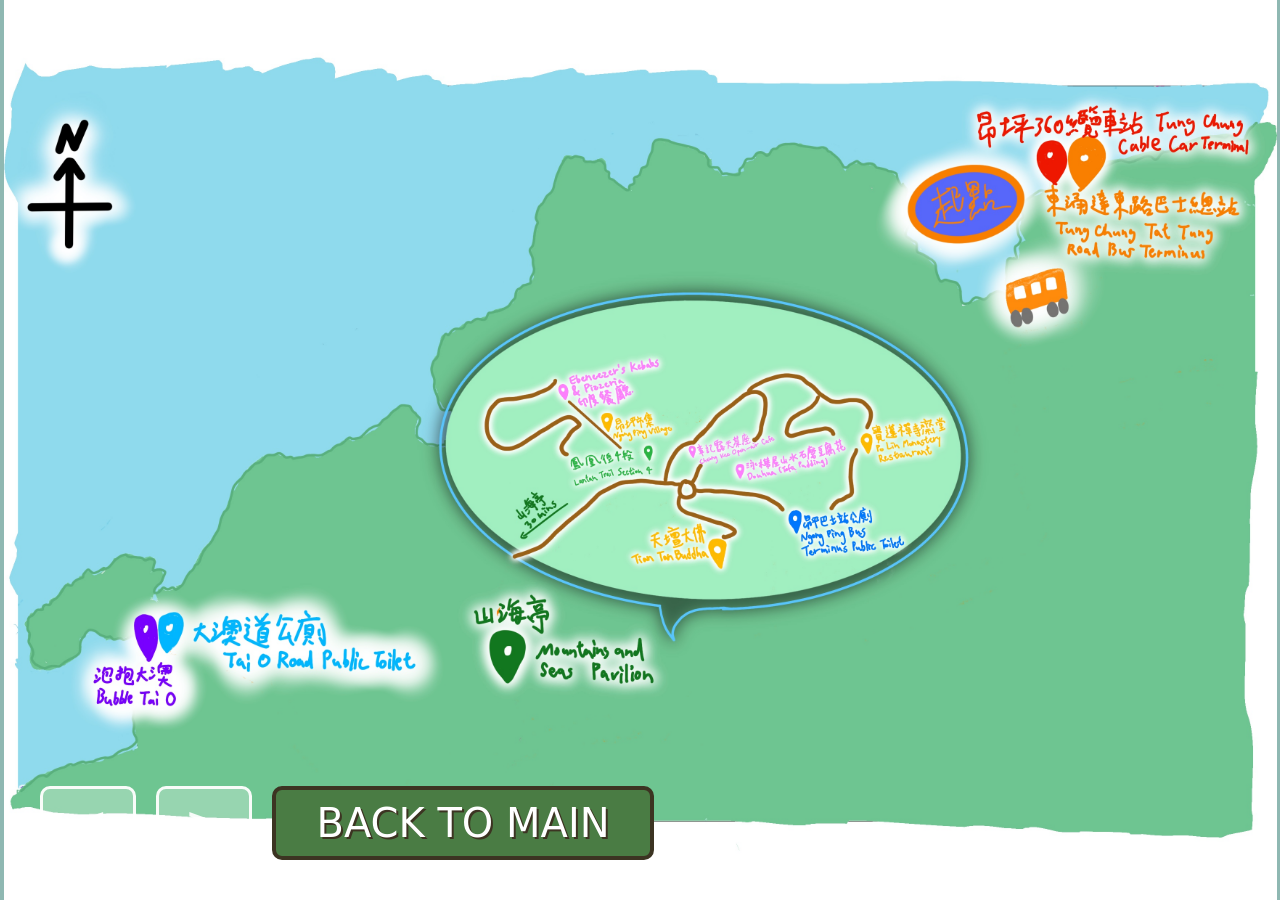
==== detail_map.html @ 4e705b8f "First Commit" ====
<!DOCTYPE html>
<html lang="en">
<head>
    <meta charset="UTF-8">
    <meta name="viewport" content="width=device-width, initial-scale=1.0">
    <title>Detailed Map - Lantau</title>
    <link rel="preconnect" href="https://fonts.googleapis.com">
    <link rel="preconnect" href="https://fonts.gstatic.com" crossorigin>
    <link href="https://fonts.googleapis.com/css2?family=Irish+Grover&family=Press+Start+2P&family=Protest+Guerrilla&display=swap" rel="stylesheet">
    <link rel="stylesheet" href="style.css">
</head>
<body class="detail-page">
    <audio id="bgm-player" loop autoplay playsinline preload="auto">
        <source src="src/audio_bgm.wav" type="audio/wav">
    </audio>
    <div class="main-wrapper detail-view">
        <main class="content map-container">
            <!-- Ebeneezer's Kebabs & Pizzeria (Pink) -->
            <button class="map-pin" style="top: 39%; left: 43.8%; filter: drop-shadow(2px 2px 0px #3C3422) hue-rotate(330deg);" 
                data-title="Ebeneezer's Kebabs & Pizzeria" 
                data-chinese_context="位於昂坪市集9A號舖。清真認證的印度及中東餐廳。提供優質素食選擇，包括咖喱角、印式芝士、鷹嘴豆泥球及烤餅。營業時間：每日10:00-18:00。昂坪唯一清真認證餐廳。" 
                data-eng_context="Located in Shop 9A, Ngong Ping Village. Halal-certified Indian and Middle Eastern restaurant. Offers excellent vegetarian options including samosas, paneer subzi, falafel, and rotis. Operating hours: 10:00-18:00 daily. The only halal restaurant in Ngong Ping."
                data-img="src/image/TaiO/Ebeneezer.png">
                📍
            </button>

            <!-- Cheung Kee Open-air Cafe (Purple) -->
            <button class="map-pin" style="top: 49.3%; left: 54.4%; filter: drop-shadow(2px 2px 0px #3C3422) hue-rotate(280deg);" 
                data-title="章記露天茶座 Cheung Kee Open-air Cafe" 
                data-chinese_context="" 
                data-eng_context=""
                data-img="src/image/TaiO/Cheung_Kee.png">
                📍
            </button>

            <!-- Douhua (Pink) -->
            <button class="map-pin" style="top: 52.3%; left: 58.7%; filter: drop-shadow(2px 2px 0px #3C3422) hue-rotate(330deg);" 
                data-title="泳樺屋山水石磨豆腐花 Douhua (Tofu Pudding)" 
                data-chinese_context="" 
                data-eng_context=""
                data-img="src/image/TaiO/Douhua.png">
                📍
            </button>

            <!-- Ngong Ping 360 Cable Car (Red) -->
            <button class="map-pin" style="top: 15.5%; left: 81.3%;" 
                data-title="昂坪360纜車站 Ngong Ping 360 Cable Car Terminal" 
                data-chinese_context="電動纜車，零直接排放。全程5.7公里，車程24至30分鐘，每小時可載3,500名乘客。可選擇標準車廂或水晶車廂（透明玻璃底）。開放時間：平日10:00-18:00，週末09:00-18:30。" 
                data-eng_context="An electric-powered cable car with zero direct emissions. The 5.7km journey takes 24-30 minutes and can carry 3,500 passengers per hour. Choose between standard or crystal cabins (with glass floors). Operating hours: Weekdays 10:00-18:00, Weekends 09:00-18:30."
                data-img="">
                📍
            </button>

            <!-- Tung Chung Tat Tung Road Bus Terminus (Red) -->
            <button class="map-pin" style="top: 23.3%; left: 87.7%;" 
                data-title="東涌達東路巴士總站 Tung Chung Tat Tung Road Bus Terminus" 
                data-chinese_context="東涌的主要巴士樞紐。從這裡可以搭乘新大嶼山巴士23號線前往昂坪。巴士車程約101分鐘，沿途經過風景優美的山路。" 
                data-eng_context="The main bus hub in Tung Chung. From here, you can take NLB Bus No. 23 to Ngong Ping. The bus journey takes about 101 minutes and passes through scenic mountain roads."
                data-img="src/image/TaiO/Bus_terminal.png">
                📍
            </button>
            
            <!-- Ngong Ping Village (Orange) -->
            <button class="map-pin" style="top: 44.3%; left: 47.6%; filter: drop-shadow(2px 2px 0px #3C3422) hue-rotate(30deg);" 
                data-title="昂坪市集 Ngong Ping Village" 
                data-chinese_context="位於纜車終點站的主題村莊。設有商店、餐廳及適合家庭的景點。" 
                data-eng_context="A themed village at the cable car terminus. Features shops, restaurants, and family-friendly attractions."
                data-img="">
                📍
            </button>

            <!-- Ngong Ping Bus Terminus Public Toilet (Blue) -->
            <button class="map-pin" style="top: 60.5%; left: 64.1%; filter: drop-shadow(2px 2px 0px #3C3422) hue-rotate(200deg);" 
                data-title="昂坪巴士站公廁 Ngong Ping Bus Terminus Public Toilet" 
                data-chinese_context="" 
                data-eng_context=""
                data-img="src/image/TaiO/puclic_toliet.png">
                📍
            </button>

            <!-- Mountains and Sea Pavilion (Green) -->
            <button class="map-pin" style="top: 79.5%; left: 39.5%; filter: drop-shadow(2px 2px 0px #3C3422) hue-rotate(100deg);" 
                data-title="山海亭 Mountains and Sea Pavilion" 
                data-chinese_context="" 
                data-eng_context=""
                data-img="src/image/TaiO/MSP.jpg">
                📍
            </button>

            <!-- Lantau Trail Section 4 (Green) -->
            <button class="map-pin" style="top: 50.4%; left: 48.7%; filter: drop-shadow(2px 2px 0px #3C3422) hue-rotate(100deg);" 
                data-title="鳳凰徑4段 Lantau Trail Section 4" 
                data-chinese_context="" 
                data-eng_context=""
                data-img="src/image/TaiO/Lantau_trail.png">
                📍
            </button>

            <!-- Tai O Road Public Toilet (Blue) -->
            <button class="map-pin" style="top: 71.3%; left: 14.8%; filter: drop-shadow(2px 2px 0px #3C3422) hue-rotate(200deg);" 
                data-title="大澳道公廁 Tai O Road Public Toilet" 
                data-chinese_context="" 
                data-eng_context=""
                data-img="src/image/TaiO/TaiO_toliet.png">
                📍
            </button>

            <!-- Bubble Tai O (Purple) -->
            <button class="map-pin" style="top: 74.4%; left: 11.9%; filter: drop-shadow(2px 2px 0px #3C3422) hue-rotate(280deg);" 
                data-title="泡抱大澳 Bubble Tai O" 
                data-chinese_context="" 
                data-eng_context=""
                data-img="src/image/TaiO/BubbleTaiO.png">
                📍
            </button>

            <!-- Tian Tan Buddha (Yellow) -->
            <button class="map-pin" style="top: 62.5%; left: 57.1%; filter: drop-shadow(2px 2px 0px #3C3422) hue-rotate(60deg);" 
                data-title="天壇大佛 Tian Tan Buddha" 
                data-chinese_context="全球最高的戶外青銅坐佛，高34米。重要的佛教朝聖地。遊客需攀登268級階梯才能到達大佛腳下。從頂部可飽覽大嶼山及周邊山巒的壯麗景色。" 
                data-eng_context="The world's largest outdoor bronze Buddha statue, standing 34 metres tall. A major Buddhist pilgrimage site. Visitors can climb 268 steps to reach the Buddha. From the top, you get amazing views of Lantau Island and the surrounding mountains.."
                data-img="src/image/TaiO/Baddha.png">
                📍
            </button>

            <!-- Po Lin Monastery Restaurant (Yellow) -->
            <button class="map-pin" style="top: 48.6%; left: 68.8%; filter: drop-shadow(2px 2px 0px #3C3422) hue-rotate(60deg);" 
                data-title="寶蓮禪寺齋堂 Po Lin Monastery Restaurant" 
                data-chinese_context="位於大佛旁的佛教寺院。始建於1906年，是香港最著名的宗教聖地之一。遊客可在寺內的齋堂享用素食。" 
                data-eng_context="A Buddhist monastery located next to the Big Buddha. Founded in 1906, it is one of Hong Kong's most famous religious sites. Visitors can enjoy vegetarian meals at the monastery's restaurant."
                data-img="src/image/TaiO/PoLin.png">
                📍
            </button>
        </main>
        
        <!-- Navigation Controls -->
        <div class="bottom-controls">
            <button class="nav-btn prev-btn">&lt;</button>
            <button class="nav-btn next-btn">&gt;</button>
            <a href="index.html?view=main" class="banner-ribbon back-btn" style="text-decoration: none;">BACK TO MAIN</a>
        </div>
        
        <!-- Popup Modal -->
        <div id="info-modal" class="modal hidden">
            <div class="modal-content">
                <div class="modal-header">
                    <span id="modal-title">Title</span>
                    <div class="modal-controls">
                        <span>_</span>
                        <span>□</span>
                        <span class="close-btn">×</span>
                    </div>
                </div>
                <div class="modal-body">
                    <p id="modal-chinese-context"></p>
                    <p id="modal-eng-context"></p>
                    <div class="modal-image-container">
                        <img id="modal-location-img" src="" alt="Location Image" style="width: 100%; border-radius: 5px; border: 3px solid #3b6b98; display: none;">
                    </div>
                </div>
                <img src="src/image/monkey.png" alt="Monkey" class="monkey-img">
            </div>
        </div>
    </div>
    <script src="script.js"></script>
</body>
</html>
---- style.css ----
* {
    margin: 0;
    padding: 0;
    box-sizing: border-box;
}

body, html {
    height: 100%;
    width: 100%;
    overflow: hidden;
    font-family: 'Irish Grover', system-ui;
    background-color: #8fb8b2;
}

.main-wrapper {
    position: relative;
    width: 100vw;
    height: 100vh;
    background-color: #8fb8b2; /* Matches water color */
    display: flex;
    justify-content: center;
    align-items: center;
}

.main-wrapper:not(.detail-view):not(.trail-view) {
    background-image: url('src/image/map.png');
    background-size: cover;
    background-position: center;
}

.main-wrapper.detail-view, 
.main-wrapper.trail-view,
.main-wrapper.suggested-route-view {
    background-image: none;
}

.main-wrapper.suggested-route-view::before {
    content: "";
    position: absolute;
    top: 0;
    left: 0;
    width: 100%;
    height: 100%;
    background-image: url('src/image/map.png');
    background-size: cover;
    background-position: center;
    filter: blur(5px);
    z-index: -1;
}

.route-container {
    width: 100%;
    height: 100%;
    display: flex;
    flex-direction: column;
    padding: 60px;
    position: relative;
    z-index: 1;
}

.route-header {
    display: flex;
    justify-content: space-between;
    align-items: flex-start;
    width: 100%;
    gap: 36px;
}

.route-logo-wrapper {
    width: 560px;
    max-width: 42vw;
    margin-top: 8px;
}

.route-logo-inner {
    position: relative;
    width: 100%;
}

.route-logo-cloud {
    width: 100%;
    display: block;
    filter: drop-shadow(0 8px 10px rgba(0,0,0,0.18));
}

.route-logo-text {
    position: absolute;
    inset: 0;
    display: flex;
    align-items: center;
    justify-content: center;
    text-align: center;
    font-size: 3.55rem;
    line-height: 0.95;
    letter-spacing: 0.02em;
    color: #FFD95C;
    transform: translateY(-6px);
    text-shadow: -3px -3px 0 #3C3422, 3px -3px 0 #3C3422, -3px 3px 0 #3C3422, 3px 3px 0 #3C3422, 0px 5px 0 #3C3422;
}

.route-logo-img {
    width: 100%;
    filter: drop-shadow(4px 4px 0px #3C3422);
}

.day-buttons {
    display: flex;
    gap: 36px;
    margin-top: 10px;
    margin-right: 10px;
}

.day-btn {
    background-color: #E6E9B5;
    border: 8px solid #4A7C44;
    border-radius: 24px;
    color: #4A7C44;
    font-family: 'Irish Grover', system-ui;
    font-size: 2.75rem;
    min-width: 280px;
    min-height: 150px;
    padding: 28px 64px;
    cursor: pointer;
    transition: transform 0.2s, background-color 0.2s;
    text-decoration: none;
    display: flex;
    justify-content: center;
    align-items: center;
    line-height: 1;
    box-shadow: 10px 10px 0px rgba(0,0,0,0.2);
}

.day-btn:hover {
    transform: scale(1.05);
    background-color: #f0f3c5;
}

.day-btn.active {
    background-color: #4A7C44;
    color: #E6E9B5;
    transform: scale(1.05);
    box-shadow: 5px 5px 0px rgba(0,0,0,0.3);
}

.route-display {
    flex: 1;
    display: flex;
    justify-content: flex-start;
    align-items: center;
    padding-left: 24px;
    margin-top: 8px;
}

.route-map-img {
    max-width: 50%;
    max-height: 70vh;
    border: 5px solid white;
    box-shadow: 10px 10px 30px rgba(0,0,0,0.3);
    border-radius: 5px;
    background-color: white; /* In case of transparent PNG */
}

.bottom-right-controls {
    position: fixed;
    bottom: 60px;
    right: 60px;
    z-index: 60;
}

.back-blue-btn {
    background-color: #A3D8E5;
    border: 6px solid #4A7C44;
    border-radius: 20px;
    color: black;
    font-family: 'Irish Grover', system-ui;
    font-size: 5rem;
    padding: 15px 80px;
    cursor: pointer;
    transition: transform 0.2s;
    text-decoration: none;
    display: inline-block;
    box-shadow: 8px 8px 0px rgba(0,0,0,0.2);
}

.back-blue-btn:hover {
    transform: scale(1.05);
}

.scene {
    position: absolute;
    top: 0;
    left: 0;
    width: 100%;
    height: 100%;
    display: flex;
    justify-content: center;
    align-items: center;
    transition: opacity 1.5s ease-in-out;
}

.scene.hidden {
    opacity: 0;
    pointer-events: none;
}

.scene.active {
    opacity: 1;
}

/* --- Welcome Screen --- */
.cloud-overlay {
    position: absolute;
    top: 0;
    left: 0;
    width: 100%;
    height: 100%;
    background-size: cover;
    background-position: center;
    opacity: 0.55;
    pointer-events: none;
    z-index: 1;
    transform: scale(1.12);
}

.cover2-scene {
    background-image: url('src/image/map.png');
    background-size: cover;
    background-position: center;
    cursor: pointer;
}

.content {
    position: relative;
    z-index: 2;
    text-align: center;
}

.title {
    font-size: 8rem;
    color: #FFD95C;
    text-shadow: -4px -4px 0 #3C3422, 4px -4px 0 #3C3422, -4px 4px 0 #3C3422, 4px 4px 0 #3C3422, 0px 8px 0 #3C3422;
    line-height: 1;
    margin-bottom: 2rem;
}

.click-here {
    font-size: 6rem;
    color: #FFD95C;
    text-decoration: none;
    text-shadow: -3px -3px 0 #3C3422, 3px -3px 0 #3C3422, -3px 3px 0 #3C3422, 3px 3px 0 #3C3422, 0px 6px 0 #3C3422;
    cursor: pointer;
    transition: transform 0.2s;
}

.click-here:hover { transform: scale(1.05); }

/* --- Map Screen --- */
#map-screen {
    flex-direction: column;
    justify-content: flex-start;
    padding-top: 20px;
}

.top-banner {
    text-align: center;
    z-index: 5;
}

.banner-ribbon {
    background: #4A7C44;
    color: white;
    padding: 10px 40px;
    font-size: 2.5rem;
    border: 4px solid #3C3422;
    display: inline-block;
    border-radius: 10px;
    text-shadow: 2px 2px 0 #3C3422;
    transition: transform 0.2s, background 0.2s;
}

.banner-ribbon:hover {
    transform: scale(1.05);
    background: #558b4f;
}

.sub-title {
    font-size: 5rem;
    color: #FFD95C;
    margin-top: 8%;
    text-shadow: -3px -3px 0 #3C3422, 3px -3px 0 #3C3422, -3px 3px 0 #3C3422, 3px 3px 0 #3C3422, 0px 5px 0 #3C3422;
}

.map-ui {
    position: relative;
    width: 100%;
    height: 100%;
}

/* Interactive Cloud Buttons */
.cloud-btn {
    position: absolute;
    background: url('src/image/Cloud.png') center/contain no-repeat;
    padding: 140px 205px;
    border: none;
    font-family: 'Irish Grover', system-ui;
    font-size: 4.8rem;
    color: #FFD95C;
    text-shadow: -3px -3px 0 #3C3422, 3px -3px 0 #3C3422, -3px 3px 0 #3C3422, 3px 3px 0 #3C3422, 0px 5px 0 #3C3422;
    z-index: 10;
    cursor: pointer;
    transition: transform 0.2s ease, filter 0.2s ease, opacity 1s ease;
    line-height: 1.1;
    display: flex;
    justify-content: center;
    align-items: center;
    min-width: 700px;
    min-height: 420px;
}

.cloud-btn:hover {
    transform: scale(1.05) rotate(-2deg);
    filter: brightness(1.1);
}

.map-btn { top: 20%; left: 11%; }
.suggested-mountain-btn { bottom: 10%; right: 7%; }

/* --- Bottom Controls --- */
.bottom-controls {
    position: fixed;
    bottom: 40px;
    left: 40px;
    display: flex;
    gap: 20px;
    z-index: 60;
    align-items: center;
}

.nav-btn {
    background: rgba(255, 255, 255, 0.3);
    border: 3px solid white;
    color: white;
    font-size: 3rem;
    padding: 10px 25px;
    border-radius: 10px;
    cursor: pointer;
    transition: background 0.2s, transform 0.2s;
    font-family: 'Irish Grover', system-ui;
    line-height: 1;
}

.nav-btn:hover {
    background: rgba(255, 255, 255, 0.5);
    transform: scale(1.1);
}

.prev-btn {
    opacity: 1; /* Highlighted */
}

.next-btn {
    opacity: 0.6; /* Dimmed */
}

.detail-view .prev-btn {
    opacity: 0.95;
}

.detail-view .next-btn {
    opacity: 0.95;
}

.trail-view .prev-btn,
.trail-view .next-btn {
    opacity: 0.95;
}

/* --- Detailed Map Page --- */
.map-container {
    position: relative;
    width: 100%;
    height: 100%;
    background-size: contain;
    background-position: center;
    background-repeat: no-repeat;
    display: flex;
    justify-content: center;
    align-items: center;
}

.detail-view .map-container {
    background-image: url('src/image/detail_map.png');
    aspect-ratio: 3508 / 2480;
    width: auto;
    height: 100%;
}

.trail-view .map-container {
    background-image: url('src/image/trail_map.jpg');
    aspect-ratio: 2176 / 1520;
    width: auto;
    height: 100%;
}

@media (max-aspect-ratio: 3508/2480) {
    .detail-view .map-container {
        width: 100%;
        height: auto;
    }
}

@media (max-aspect-ratio: 2176/1520) {
    .trail-view .map-container {
        width: 100%;
        height: auto;
    }
}

.map-pin {
    position: absolute;
    background: transparent;
    border: none;
    color: transparent;
    font-size: 4rem; /* keeps hotspot alignment with existing positions */
    width: 72px;
    height: 72px;
    cursor: pointer;
    transition: transform 0.2s;
    filter: none;
    z-index: 50;
    transform: translate(-50%, -100%);
}

.map-pin:hover {
    transform: translate(-50%, -100%) scale(1.2) translateY(-5px);
}

/* Modal / Popup */
.modal {
    position: fixed;
    top: 0;
    left: 0;
    width: 100vw;
    height: 100vh;
    background-color: rgba(0, 0, 0, 0.4);
    display: flex;
    justify-content: center;
    align-items: center;
    z-index: 100;
    transition: opacity 0.3s ease;
}

.modal.hidden {
    opacity: 0;
    pointer-events: none;
}

.modal-content {
    position: relative;
    width: 80%;
    max-width: 900px;
    height: 60vh;
    background-color: white; /* fallback */
    background-image: url('src/image/info_bg.jpg');
    background-size: cover;
    background-position: center;
    border: 5px solid #3b6b98;
    box-shadow: 10px 10px 0px rgba(0,0,0,0.3);
    display: flex;
    flex-direction: column;
}

.modal-header {
    background-color: #559fd9;
    color: white;
    padding: 15px 20px;
    display: flex;
    justify-content: space-between;
    align-items: center;
    font-family: 'Press Start 2P', system-ui;
    font-weight: 400;
    font-size: 1.2rem;
    border-bottom: 5px solid #3b6b98;
}

.modal-controls {
    display: flex;
    gap: 15px;
    font-size: 1.5rem;
    cursor: pointer;
}

.modal-controls span {
    transition: color 0.2s;
}

.modal-controls span:hover {
    color: #ffcc00;
}

.modal-body {
    padding: 40px;
    display: flex;
    flex-direction: column;
    gap: 20px;
    overflow-y: auto;
    font-family: 'Protest Guerrilla', system-ui;
    font-weight: 400;
    color: #2b396b;
}

.modal-image-container {
    margin-top: 10px;
    width: 100%;
}

#modal-chinese-context {
    font-family: system-ui, -apple-system, sans-serif; /* Use clean font for Chinese */
    font-size: 1.6rem;
    line-height: 1.4;
    font-weight: 500;
}

#modal-eng-context {
    font-size: 1.6rem;
    line-height: 1.4;
    letter-spacing: 0.5px;
}

.monkey-img {
    position: absolute;
    bottom: -30px;
    right: -40px;
    width: 150px;
    z-index: 101;
    pointer-events: none;
}

/* --- Phone Responsiveness --- */
@media screen and (max-width: 768px) {
    /* Welcome Screen Scaling */
    .title {
        font-size: 3.5rem;
        margin-bottom: 1.5rem;
    }
    .click-here {
        font-size: 3rem;
    }

    /* Map Screen UI - Cloud buttons stack vertically */
    .sub-title {
        font-size: 3rem;
        margin-top: 15%;
    }

    .map-ui {
        display: flex;
        flex-direction: column;
        justify-content: center;
        align-items: center;
        gap: 30px;
        padding-top: 50px;
    }

    .cloud-btn {
        position: relative;
        top: auto !important;
        left: auto !important;
        right: auto !important;
        bottom: auto !important;
        min-width: 340px;
        min-height: 220px;
        font-size: 2.8rem;
        padding: 55px 80px;
    }

    /* Bottom Controls Layout */
    .bottom-controls {
        bottom: 20px;
        left: 50%;
        transform: translateX(-50%);
        width: 100%;
        justify-content: center;
        gap: 15px;
    }

    .nav-btn {
        font-size: 1.8rem;
        padding: 8px 15px;
    }

    /* Suggested Route Layout Adjustments */
    .route-container {
        padding: 20px;
    }

    .route-header {
        flex-direction: column;
        align-items: center;
        text-align: center;
    }

    .route-logo-wrapper {
        width: 320px;
    }

    .day-buttons {
        gap: 20px;
        margin-top: 20px;
    }

    .day-btn {
        font-size: 1.5rem;
        padding: 15px 30px;
        border-width: 4px;
        border-radius: 12px;
    }

    .route-display {
        padding-left: 0;
        justify-content: center;
        margin-top: 20px;
    }

    .route-map-img {
        max-width: 90%;
        max-height: 50vh;
    }

    .bottom-right-controls {
        bottom: 20px;
        right: 20px;
    }

    .back-blue-btn {
        font-size: 2.5rem;
        padding: 10px 40px;
    }

    /* Map Pin Scaling */
    .map-pin {
        font-size: 2.5rem;
    }

    /* Info Modal Adjustments */
    .modal-content {
        width: 95%;
        height: 80vh;
    }

    .modal-header {
        font-size: 0.9rem;
        padding: 10px;
    }

    .modal-body {
        padding: 20px;
    }

    #modal-chinese-context,
    #modal-eng-context {
        font-size: 1.1rem;
    }

    .monkey-img {
        width: 100px;
        bottom: -20px;
        right: -20px;
    }
}

/* --- Suggested Route Logo Classes --- */
.route-logo-inner {
    position: relative;
    width: 100%;
    height: 260px;
    display: flex;
    justify-content: center;
    align-items: center;
}

.route-logo-cloud {
    width: 100%;
    position: absolute;
    z-index: 1;
}

.route-logo-text {
    position: relative;
    z-index: 2;
    font-family: 'Irish Grover', system-ui;
    font-size: 4.8rem;
    color: #3C3422;
    text-align: center;
    line-height: 1;
    margin-top: -26px;
}

/* --- Media Query Adjustments for Logo --- */
@media screen and (max-width: 768px) {
    .route-logo-inner {
        height: 170px;
    }
    .route-logo-text {
        font-size: 2.8rem;
        margin-top: -14px;
    }
}

/* --- Banner Ribbon Mobile Scaling --- */
@media screen and (max-width: 768px) {
    .banner-ribbon {
        font-size: 1.2rem;
        padding: 8px 15px;
        border-width: 2px;
    }
}


@media screen and (max-width: 768px) {
    .route-logo-wrapper {
        width: 420px;
    }

    .route-logo-text {
        font-size: 2.6rem;
    }
}


/* --- April 13 tuning --- */
#welcome-screen .content {
    width: 100%;
    display: flex;
    flex-direction: column;
    align-items: center;
    justify-content: center;
    gap: 2rem;
}

#welcome-screen .title {
    max-width: 92vw;
    font-size: clamp(4.2rem, 7vw, 8.3rem);
    letter-spacing: 0.02em;
}

#welcome-screen .click-here {
    font-size: clamp(2.8rem, 4.6vw, 5.4rem);
}

#map-screen .sub-title {
    margin-top: 3.5%;
    font-size: clamp(3.3rem, 5vw, 5.5rem);
}

.cloud-btn {
    padding: 0;
    width: min(46vw, 780px);
    aspect-ratio: 1366 / 496;
    min-width: 430px;
    min-height: auto;
    background: url('src/image/Cloud.png') center/100% 100% no-repeat;
}

.map-btn {
    top: 18%;
    left: 2.5%;
    width: min(44vw, 740px);
}

.suggested-mountain-btn {
    right: 1.5%;
    bottom: 8%;
    width: min(46vw, 790px);
}

.route-container {
    padding: 26px 24px 30px;
}

.route-header {
    align-items: flex-start;
}

.route-logo-wrapper {
    width: min(34vw, 560px);
}

.route-logo-text {
    font-size: clamp(2.2rem, 3.8vw, 4.5rem);
    padding-left: 1.2rem;
}

.day-buttons {
    gap: 32px;
    margin-top: 8px;
    margin-right: 8px;
}

.day-btn {
    font-size: clamp(2rem, 3vw, 3.2rem);
    padding: 22px 74px;
    min-width: 260px;
    min-height: 132px;
    box-shadow: 8px 8px 0px rgba(0,0,0,0.22);
}

.route-display {
    align-items: flex-start;
    padding-left: 10px;
    margin-top: 18px;
}

.route-map-img {
    max-width: 48%;
    max-height: 72vh;
}

@media screen and (max-width: 1100px) {
    .cloud-btn {
        min-width: 320px;
    }
    .route-header {
        flex-direction: column;
        gap: 18px;
    }
    .day-buttons {
        margin-top: 0;
    }
    .route-logo-wrapper {
        width: min(72vw, 560px);
    }
    .route-map-img {
        max-width: 90%;
    }
}
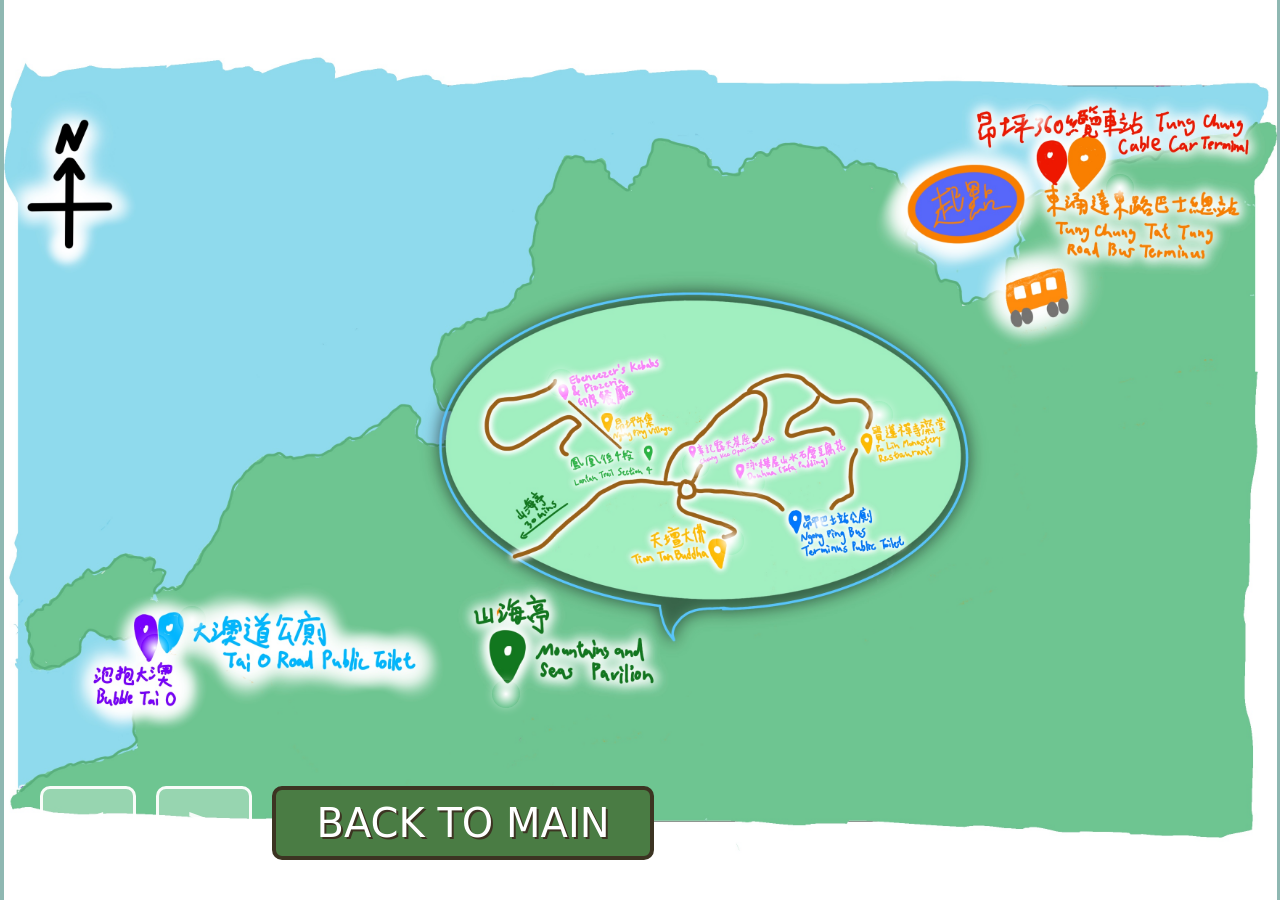
==== commit 2704b102: "Second commit" ====
--- a/detail_map.html
+++ b/detail_map.html
@@ -16,29 +16,32 @@
     <div class="main-wrapper detail-view">
         <main class="content map-container">
             <!-- Ebeneezer's Kebabs & Pizzeria (Pink) -->
-            <button class="map-pin" style="top: 39%; left: 43.8%; filter: drop-shadow(2px 2px 0px #3C3422) hue-rotate(330deg);" 
+            <button class="map-pin" style="top:45%; left: 43.8%; filter: drop-shadow(2px 2px 0px #3C3422) hue-rotate(330deg);" 
                 data-title="Ebeneezer's Kebabs & Pizzeria" 
                 data-chinese_context="位於昂坪市集9A號舖。清真認證的印度及中東餐廳。提供優質素食選擇，包括咖喱角、印式芝士、鷹嘴豆泥球及烤餅。營業時間：每日10:00-18:00。昂坪唯一清真認證餐廳。" 
                 data-eng_context="Located in Shop 9A, Ngong Ping Village. Halal-certified Indian and Middle Eastern restaurant. Offers excellent vegetarian options including samosas, paneer subzi, falafel, and rotis. Operating hours: 10:00-18:00 daily. The only halal restaurant in Ngong Ping."
-                data-img="src/image/TaiO/Ebeneezer.png">
+                data-img="src/image/TaiO/Ebeneezer.png"
+                data-qr-code="src/image/qr code/Ebeneezer_s Kebabs & Pizzeria.png">
                 📍
             </button>
 
             <!-- Cheung Kee Open-air Cafe (Purple) -->
-            <button class="map-pin" style="top: 49.3%; left: 54.4%; filter: drop-shadow(2px 2px 0px #3C3422) hue-rotate(280deg);" 
+            <button class="map-pin" style="top: 54%; left: 54.4%; filter: drop-shadow(2px 2px 0px #3C3422) hue-rotate(280deg);" 
                 data-title="章記露天茶座 Cheung Kee Open-air Cafe" 
                 data-chinese_context="" 
                 data-eng_context=""
-                data-img="src/image/TaiO/Cheung_Kee.png">
+                data-img="src/image/TaiO/Cheung_Kee.png"
+                data-qr-code="">
                 📍
             </button>
 
             <!-- Douhua (Pink) -->
-            <button class="map-pin" style="top: 52.3%; left: 58.7%; filter: drop-shadow(2px 2px 0px #3C3422) hue-rotate(330deg);" 
+            <button class="map-pin" style="top: 56%; left: 58.7%; filter: drop-shadow(2px 2px 0px #3C3422) hue-rotate(330deg);" 
                 data-title="泳樺屋山水石磨豆腐花 Douhua (Tofu Pudding)" 
                 data-chinese_context="" 
                 data-eng_context=""
-                data-img="src/image/TaiO/Douhua.png">
+                data-img="src/image/TaiO/Douhua.png"
+                data-qr-code="">
                 📍
             </button>
 
@@ -47,7 +50,8 @@
                 data-title="昂坪360纜車站 Ngong Ping 360 Cable Car Terminal" 
                 data-chinese_context="電動纜車，零直接排放。全程5.7公里，車程24至30分鐘，每小時可載3,500名乘客。可選擇標準車廂或水晶車廂（透明玻璃底）。開放時間：平日10:00-18:00，週末09:00-18:30。" 
                 data-eng_context="An electric-powered cable car with zero direct emissions. The 5.7km journey takes 24-30 minutes and can carry 3,500 passengers per hour. Choose between standard or crystal cabins (with glass floors). Operating hours: Weekdays 10:00-18:00, Weekends 09:00-18:30."
-                data-img="">
+                data-img=""
+                data-qr-code="src/image/qr code/昂坪360纜車.png">
                 📍
             </button>
 
@@ -56,16 +60,18 @@
                 data-title="東涌達東路巴士總站 Tung Chung Tat Tung Road Bus Terminus" 
                 data-chinese_context="東涌的主要巴士樞紐。從這裡可以搭乘新大嶼山巴士23號線前往昂坪。巴士車程約101分鐘，沿途經過風景優美的山路。" 
                 data-eng_context="The main bus hub in Tung Chung. From here, you can take NLB Bus No. 23 to Ngong Ping. The bus journey takes about 101 minutes and passes through scenic mountain roads."
-                data-img="src/image/TaiO/Bus_terminal.png">
+                data-img="src/image/TaiO/Bus_terminal.png"
+                data-qr-code="src/image/qr code/東涌達東路巴士總站.png">
                 📍
             </button>
             
             <!-- Ngong Ping Village (Orange) -->
-            <button class="map-pin" style="top: 44.3%; left: 47.6%; filter: drop-shadow(2px 2px 0px #3C3422) hue-rotate(30deg);" 
+            <button class="map-pin" style="top: 47%; left: 47.6%; filter: drop-shadow(2px 2px 0px #3C3422) hue-rotate(30deg);" 
                 data-title="昂坪市集 Ngong Ping Village" 
                 data-chinese_context="位於纜車終點站的主題村莊。設有商店、餐廳及適合家庭的景點。" 
                 data-eng_context="A themed village at the cable car terminus. Features shops, restaurants, and family-friendly attractions."
-                data-img="">
+                data-img=""
+                data-qr-code="src/image/qr code/昂坪市集.png">
                 📍
             </button>
 
@@ -74,7 +80,8 @@
                 data-title="昂坪巴士站公廁 Ngong Ping Bus Terminus Public Toilet" 
                 data-chinese_context="" 
                 data-eng_context=""
-                data-img="src/image/TaiO/puclic_toliet.png">
+                data-img="src/image/TaiO/puclic_toliet.png"
+                data-qr-code="">
                 📍
             </button>
 
@@ -83,7 +90,8 @@
                 data-title="山海亭 Mountains and Sea Pavilion" 
                 data-chinese_context="" 
                 data-eng_context=""
-                data-img="src/image/TaiO/MSP.jpg">
+                data-img="src/image/TaiO/MSP.jpg"
+                data-qr-code="">
                 📍
             </button>
 
@@ -92,7 +100,8 @@
                 data-title="鳳凰徑4段 Lantau Trail Section 4" 
                 data-chinese_context="" 
                 data-eng_context=""
-                data-img="src/image/TaiO/Lantau_trail.png">
+                data-img="src/image/TaiO/Lantau_trail.png"
+                data-qr-code="">
                 📍
             </button>
 
@@ -101,7 +110,8 @@
                 data-title="大澳道公廁 Tai O Road Public Toilet" 
                 data-chinese_context="" 
                 data-eng_context=""
-                data-img="src/image/TaiO/TaiO_toliet.png">
+                data-img="src/image/TaiO/TaiO_toliet.png"
+                data-qr-code="">
                 📍
             </button>
 
@@ -110,7 +120,8 @@
                 data-title="泡抱大澳 Bubble Tai O" 
                 data-chinese_context="" 
                 data-eng_context=""
-                data-img="src/image/TaiO/BubbleTaiO.png">
+                data-img="src/image/TaiO/BubbleTaiO.png"
+                data-qr-code="">
                 📍
             </button>
 
@@ -119,7 +130,8 @@
                 data-title="天壇大佛 Tian Tan Buddha" 
                 data-chinese_context="全球最高的戶外青銅坐佛，高34米。重要的佛教朝聖地。遊客需攀登268級階梯才能到達大佛腳下。從頂部可飽覽大嶼山及周邊山巒的壯麗景色。" 
                 data-eng_context="The world's largest outdoor bronze Buddha statue, standing 34 metres tall. A major Buddhist pilgrimage site. Visitors can climb 268 steps to reach the Buddha. From the top, you get amazing views of Lantau Island and the surrounding mountains.."
-                data-img="src/image/TaiO/Baddha.png">
+                data-img="src/image/TaiO/Baddha.png"
+                data-qr-code="src/image/qr code/天壇大佛（大佛）.png">
                 📍
             </button>
 
@@ -128,7 +140,8 @@
                 data-title="寶蓮禪寺齋堂 Po Lin Monastery Restaurant" 
                 data-chinese_context="位於大佛旁的佛教寺院。始建於1906年，是香港最著名的宗教聖地之一。遊客可在寺內的齋堂享用素食。" 
                 data-eng_context="A Buddhist monastery located next to the Big Buddha. Founded in 1906, it is one of Hong Kong's most famous religious sites. Visitors can enjoy vegetarian meals at the monastery's restaurant."
-                data-img="src/image/TaiO/PoLin.png">
+                data-img="src/image/TaiO/PoLin.png"
+                data-qr-code="src/image/qr code/寶蓮禪寺.png">
                 📍
             </button>
         </main>
@@ -157,6 +170,11 @@
                     <div class="modal-image-container">
                         <img id="modal-location-img" src="" alt="Location Image" style="width: 100%; border-radius: 5px; border: 3px solid #3b6b98; display: none;">
                     </div>
+                    <!-- QR Code Container -->
+                    <div id="modal-qr-container" style="margin-top: 20px; display: flex; flex-direction: column; align-items: center; gap: 10px; display: none;">
+                        <span style="font-size: 0.9rem; color: #2b396b; font-family: 'Press Start 2P', cursive;">SCAN FOR INFO</span>
+                        <img id="modal-qr-img" src="" alt="QR Code" style="width: 150px; height: 150px; border: 2px solid #3b6b98; border-radius: 5px; background: white; padding: 5px;">
+                    </div>
                 </div>
                 <img src="src/image/monkey.png" alt="Monkey" class="monkey-img">
             </div>
--- a/style.css
+++ b/style.css
@@ -105,21 +105,21 @@
 
 .day-buttons {
     display: flex;
-    gap: 36px;
-    margin-top: 10px;
-    margin-right: 10px;
+    gap: clamp(10px, 3vw, 32px);
+    margin-top: 8px;
+    margin-right: 8px;
 }
 
 .day-btn {
     background-color: #E6E9B5;
-    border: 8px solid #4A7C44;
+    border: clamp(4px, 1vw, 8px) solid #4A7C44;
     border-radius: 24px;
     color: #4A7C44;
     font-family: 'Irish Grover', system-ui;
-    font-size: 2.75rem;
-    min-width: 280px;
-    min-height: 150px;
-    padding: 28px 64px;
+    font-size: clamp(1.1rem, 2.5vw, 3.2rem);
+    min-width: clamp(120px, 20vw, 280px);
+    min-height: clamp(50px, 10vw, 150px);
+    padding: clamp(8px, 1.5vw, 28px) clamp(15px, 3vw, 74px);
     cursor: pointer;
     transition: transform 0.2s, background-color 0.2s;
     text-decoration: none;
@@ -127,7 +127,7 @@
     justify-content: center;
     align-items: center;
     line-height: 1;
-    box-shadow: 10px 10px 0px rgba(0,0,0,0.2);
+    box-shadow: clamp(4px, 1vw, 10px) clamp(4px, 1vw, 10px) 0px rgba(0,0,0,0.22);
 }
 
 .day-btn:hover {
@@ -145,15 +145,16 @@
 .route-display {
     flex: 1;
     display: flex;
-    justify-content: flex-start;
-    align-items: center;
-    padding-left: 24px;
+    justify-content: center;
+    align-items: center;
+    padding: 0 40px;
     margin-top: 8px;
-}
-
-.route-map-img {
-    max-width: 50%;
-    max-height: 70vh;
+    gap: 40px;
+}
+
+.route-map-img, .route-table-img {
+    max-width: 45%;
+    max-height: 72vh;
     border: 5px solid white;
     box-shadow: 10px 10px 30px rgba(0,0,0,0.3);
     border-radius: 5px;
@@ -162,19 +163,19 @@
 
 .bottom-right-controls {
     position: fixed;
-    bottom: 60px;
-    right: 60px;
+    bottom: clamp(20px, 5vw, 60px);
+    right: clamp(20px, 5vw, 60px);
     z-index: 60;
 }
 
 .back-blue-btn {
     background-color: #A3D8E5;
-    border: 6px solid #4A7C44;
+    border: clamp(3px, 0.8vw, 6px) solid #4A7C44;
     border-radius: 20px;
     color: black;
     font-family: 'Irish Grover', system-ui;
-    font-size: 5rem;
-    padding: 15px 80px;
+    font-size: clamp(1.8rem, 5vw, 5rem);
+    padding: clamp(8px, 2vw, 15px) clamp(25px, 6vw, 80px);
     cursor: pointer;
     transition: transform 0.2s;
     text-decoration: none;
@@ -418,21 +419,65 @@
 
 .map-pin {
     position: absolute;
-    background: transparent;
+    background: none;
     border: none;
-    color: transparent;
-    font-size: 4rem; /* keeps hotspot alignment with existing positions */
-    width: 72px;
-    height: 72px;
+    padding: 0;
+    margin: 0;
+    outline: none;
+    -webkit-appearance: none;
+    appearance: none;
+    font-size: 0; /* Hide the emoji text */
+    color: transparent; /* Ensure no text is visible */
+    width: clamp(24px, 5vw, 44px); /* Responsive hit area */
+    height: clamp(24px, 5vw, 44px);
     cursor: pointer;
     transition: transform 0.2s;
-    filter: none;
     z-index: 50;
-    transform: translate(-50%, -100%);
+    transform: translate(-50%, -100%); /* Restored original offset */
+    display: flex;
+    justify-content: center;
+    align-items: center;
+    /* Kill the inline filters (shadows/hue-rotate) from HTML */
+    filter: none !important;
+    box-shadow: none;
+}
+
+.map-pin::after {
+    content: '';
+    position: absolute;
+    width: clamp(14px, 3vw, 28px); /* Responsive glow */
+    height: clamp(14px, 3vw, 28px);
+    background: radial-gradient(circle, rgba(255,255,255,1) 0%, rgba(255,255,255,0) 70%);
+    border-radius: 50%;
+    animation: pin-pulse 3s ease-in-out infinite;
+    pointer-events: none;
+    z-index: -1;
+    box-shadow: 0 0 clamp(4px, 1vw, 10px) rgba(255,255,255,0.4);
+}
+
+@keyframes pin-pulse {
+    0% {
+        transform: scale(0.5);
+        opacity: 0;
+    }
+    50% {
+        transform: scale(1.1);
+        opacity: 0.7;
+    }
+    100% {
+        transform: scale(0.5);
+        opacity: 0;
+    }
 }
 
 .map-pin:hover {
-    transform: translate(-50%, -100%) scale(1.2) translateY(-5px);
+    transform: translate(-50%, -100%) scale(1.3);
+}
+
+.map-pin:hover::after {
+    animation-duration: 1s;
+    background: radial-gradient(circle, rgba(255,255,255,1) 0%, rgba(163,216,229,0) 75%); /* Slight blue tint on hover */
+    opacity: 1;
 }
 
 /* Modal / Popup */
@@ -457,36 +502,39 @@
 
 .modal-content {
     position: relative;
-    width: 80%;
-    max-width: 900px;
-    height: 60vh;
+    width: 85vw;
+    height: 75vh;
+    max-width: 1200px;
+    max-height: 900px;
     background-color: white; /* fallback */
     background-image: url('src/image/info_bg.jpg');
     background-size: cover;
     background-position: center;
-    border: 5px solid #3b6b98;
+    border: clamp(3px, 0.8vw, 6px) solid #3b6b98;
     box-shadow: 10px 10px 0px rgba(0,0,0,0.3);
     display: flex;
     flex-direction: column;
+    overflow: hidden;
 }
 
 .modal-header {
     background-color: #559fd9;
     color: white;
-    padding: 15px 20px;
+    padding: clamp(10px, 1.5vw, 15px) clamp(15px, 2vw, 20px);
     display: flex;
     justify-content: space-between;
     align-items: center;
     font-family: 'Press Start 2P', system-ui;
     font-weight: 400;
-    font-size: 1.2rem;
-    border-bottom: 5px solid #3b6b98;
+    font-size: clamp(0.8rem, 1.5vw, 1.2rem);
+    border-bottom: clamp(3px, 0.8vw, 5px) solid #3b6b98;
+    flex-shrink: 0;
 }
 
 .modal-controls {
     display: flex;
     gap: 15px;
-    font-size: 1.5rem;
+    font-size: clamp(1rem, 1.8vw, 1.5rem);
     cursor: pointer;
 }
 
@@ -499,7 +547,7 @@
 }
 
 .modal-body {
-    padding: 40px;
+    padding: clamp(15px, 4vw, 40px);
     display: flex;
     flex-direction: column;
     gap: 20px;
@@ -507,6 +555,7 @@
     font-family: 'Protest Guerrilla', system-ui;
     font-weight: 400;
     color: #2b396b;
+    flex: 1;
 }
 
 .modal-image-container {
@@ -609,57 +658,23 @@
         margin-top: 20px;
     }
 
-    .day-btn {
-        font-size: 1.5rem;
-        padding: 15px 30px;
-        border-width: 4px;
-        border-radius: 12px;
-    }
-
     .route-display {
-        padding-left: 0;
-        justify-content: center;
+        padding: 10px;
+        flex-direction: column;
+        justify-content: flex-start;
         margin-top: 20px;
-    }
-
-    .route-map-img {
+        gap: 20px;
+        overflow-y: auto;
+    }
+
+    .route-map-img, .route-table-img {
         max-width: 90%;
-        max-height: 50vh;
-    }
-
-    .bottom-right-controls {
-        bottom: 20px;
-        right: 20px;
-    }
-
-    .back-blue-btn {
-        font-size: 2.5rem;
-        padding: 10px 40px;
+        max-height: 45vh;
     }
 
     /* Map Pin Scaling */
     .map-pin {
         font-size: 2.5rem;
-    }
-
-    /* Info Modal Adjustments */
-    .modal-content {
-        width: 95%;
-        height: 80vh;
-    }
-
-    .modal-header {
-        font-size: 0.9rem;
-        padding: 10px;
-    }
-
-    .modal-body {
-        padding: 20px;
-    }
-
-    #modal-chinese-context,
-    #modal-eng-context {
-        font-size: 1.1rem;
     }
 
     .monkey-img {
@@ -690,7 +705,6 @@
     z-index: 2;
     font-family: 'Irish Grover', system-ui;
     font-size: 4.8rem;
-    color: #3C3422;
     text-align: center;
     line-height: 1;
     margin-top: -26px;
@@ -791,20 +805,6 @@
     padding-left: 1.2rem;
 }
 
-.day-buttons {
-    gap: 32px;
-    margin-top: 8px;
-    margin-right: 8px;
-}
-
-.day-btn {
-    font-size: clamp(2rem, 3vw, 3.2rem);
-    padding: 22px 74px;
-    min-width: 260px;
-    min-height: 132px;
-    box-shadow: 8px 8px 0px rgba(0,0,0,0.22);
-}
-
 .route-display {
     align-items: flex-start;
     padding-left: 10px;
